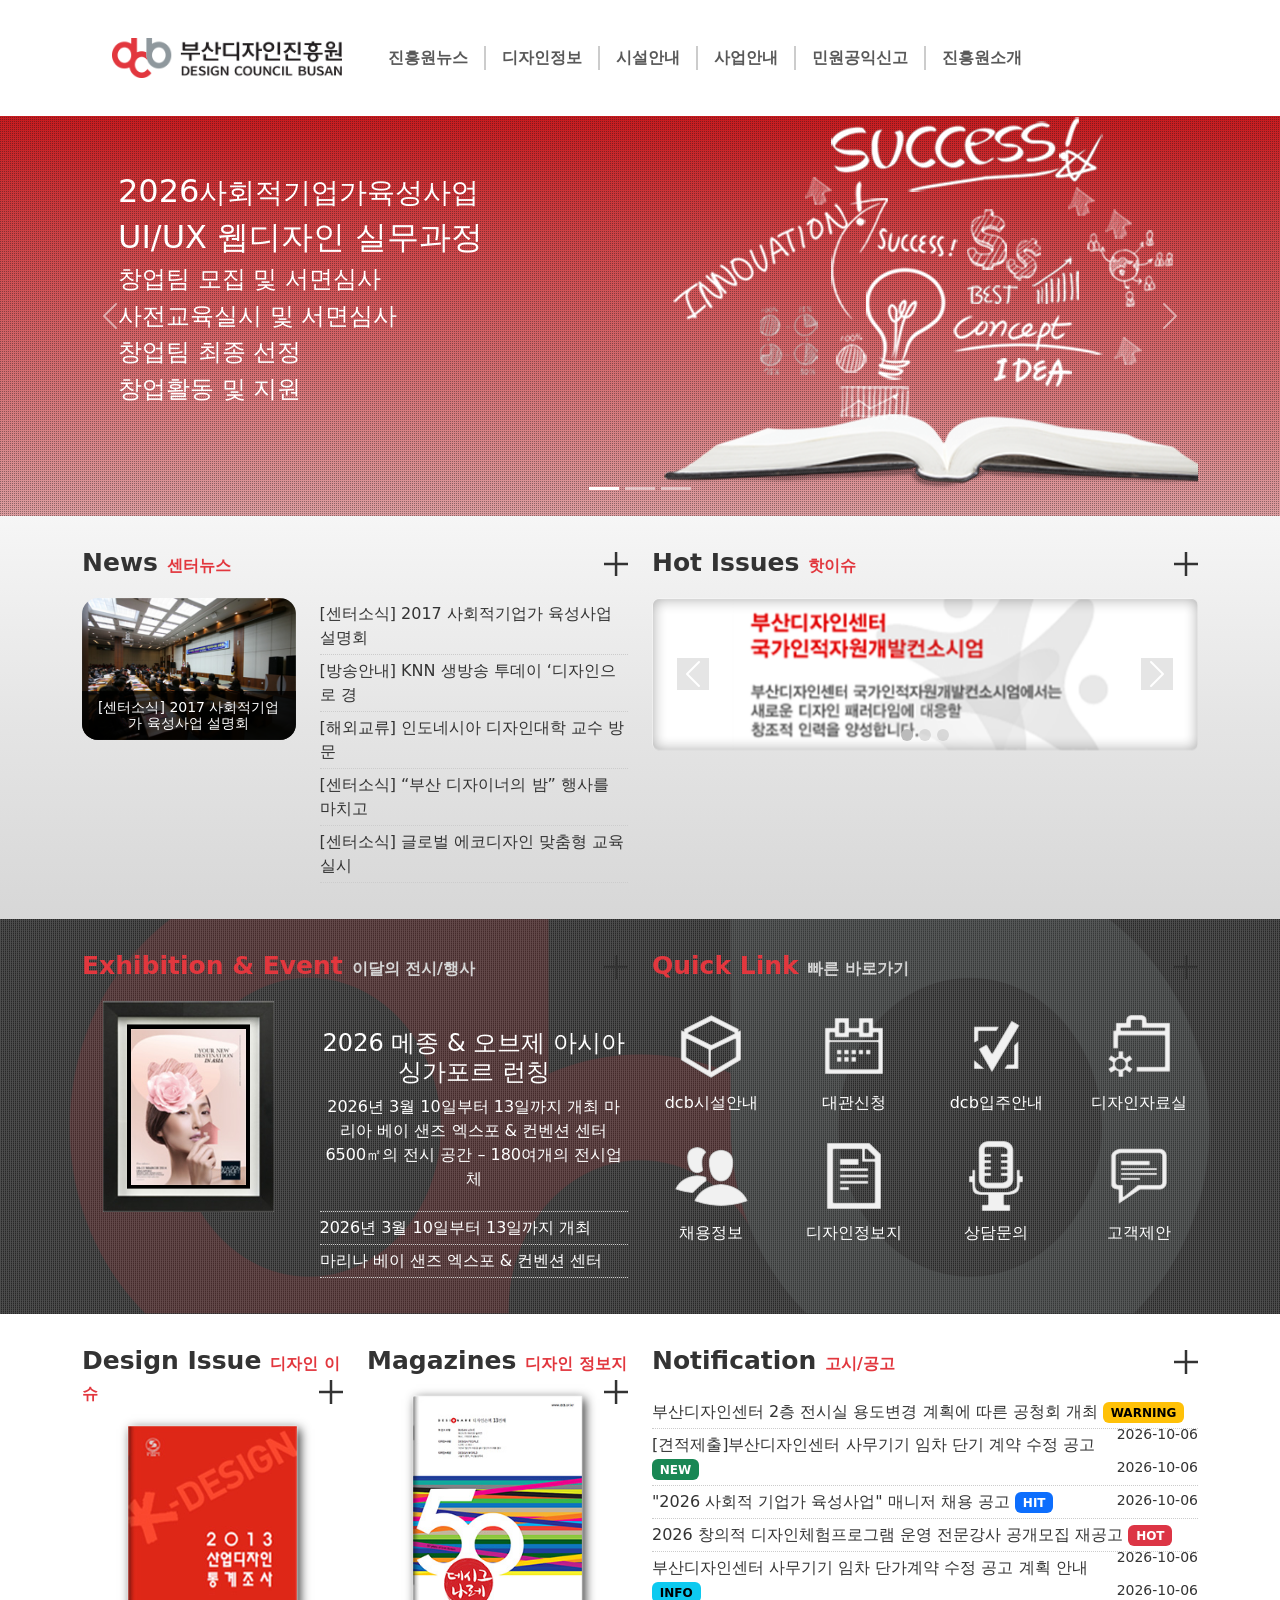
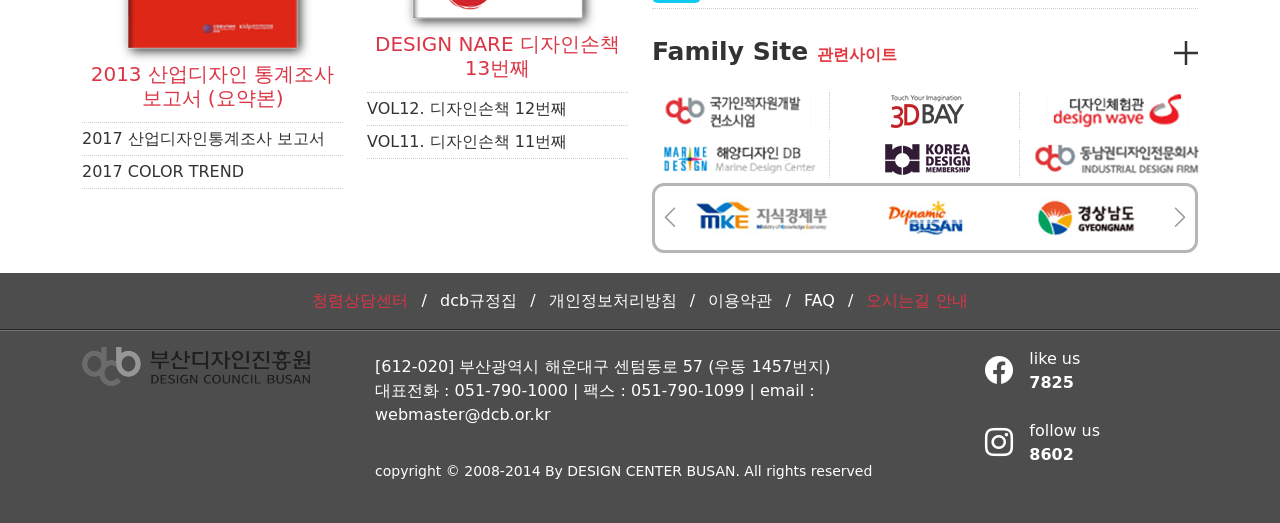
==== index.html @ 32fc04a7 "first_commit" ====
<!DOCTYPE html>
<html lang="en">
<head>
  <meta charset="UTF-8">
  <meta name="viewport" content="width=device-width, initial-scale=1.0">
  <title>html 기본구조</title>
  <link rel="stylesheet" href="/css/bootstrap.min.css">
  <link rel="stylesheet" href="/asset/bootstrap-icons/bootstrap-icons.min.css">
  <link rel="stylesheet" href="/css/style.css">
</head>

<body>
  <div id="wrap">
    <header id="head">
      <nav class="navbar navbar-expand-lg">
        <div class="container">
          <a class="navbar-brand" href="/"><img src="/img/logo.png" alt="부산디자인진흥원"></a>
          <button class="navbar-toggler" type="button" data-bs-toggle="collapse"    data-bs-target="#head_nav" aria-controls="head_nav" aria-expanded="false" aria-label="Toggle navigation">
            <span class="navbar-toggler-icon"></span>
          </button>
          <div class="collapse navbar-collapse" id="head_nav">

            <ul class="navbar-nav me-auto mb-2 mb-lg-0">
              <li class="nav-item dropdown">
                <a class="nav-link dropdown-toggle" href="#" role="button" data-bs-toggle="dropdown" aria-expanded="false">
                  진흥원뉴스
                </a>
                <ul class="dropdown-menu">
                  <li><a class="dropdown-item" href="#">고시/공고</a></li>
                  <li><hr class="dropdown-divider"></li>
                  <li><a class="dropdown-item" href="#">유관기관 고시/공고</a></li>
                  <li><hr class="dropdown-divider"></li>
                  <li><a class="dropdown-item" href="#">진흥원소식</a></li>
                  <li><hr class="dropdown-divider"></li>
                  <li><a class="dropdown-item" href="#">진흥원포토</a></li>
                </ul>
              </li>
              <li class="nav-item dropdown">
                <a class="nav-link dropdown-toggle" href="#" role="button" data-bs-toggle="dropdown" aria-expanded="false">
                  디자인정보
                </a>
                <ul class="dropdown-menu">
                  <li><a class="dropdown-item" href="#">진흥원발간자료</a></li>
                  <li><hr class="dropdown-divider"></li>
                  <li><a class="dropdown-item" href="#">디자인진로체험</a></li>
                  <li><hr class="dropdown-divider"></li>
                  <li><a class="dropdown-item" href="#">동남권디자인전문회사</a></li>
                  <li><hr class="dropdown-divider"></li>
                  <li><a class="dropdown-item" href="#">디자인컨설팅</a></li>
                </ul>
              </li>
              <li class="nav-item dropdown">
                <a class="nav-link dropdown-toggle" href="#" role="button" data-bs-toggle="dropdown" aria-expanded="false">
                  시설안내
                </a>
                <ul class="dropdown-menu">
                  <li><a class="dropdown-item" href="#">대관시설안내</a></li>
                  <li><hr class="dropdown-divider"></li>
                  <li><a class="dropdown-item" href="#">대관요금안내</a></li>
                  <li><hr class="dropdown-divider"></li>
                  <li><a class="dropdown-item" href="#">대관현황</a></li>
                  <li><hr class="dropdown-divider"></li>
                  <li><a class="dropdown-item" href="#">대관신청</a></li>
                  <li><hr class="dropdown-divider"></li>
                  <li><a class="dropdown-item" href="#">입주안내</a></li>
                  <li><hr class="dropdown-divider"></li>
                  <li><a class="dropdown-item" href="#">입주기업안내</a></li>
                  <li><hr class="dropdown-divider"></li>
                  <li><a class="dropdown-item" href="#">층별안내</a></li>
                  <li><hr class="dropdown-divider"></li>
                  <li><a class="dropdown-item" href="#">주차안내</a></li>
                </ul>
              </li>
              <li class="nav-item dropdown">
                <a class="nav-link dropdown-toggle" href="#" role="button" data-bs-toggle="dropdown" aria-expanded="false">
                  사업안내
                </a>
                <ul class="dropdown-menu">
                  <li><a class="dropdown-item" href="#">사업종합안내</a></li>
                  <li><hr class="dropdown-divider"></li>
                  <li><a class="dropdown-item" href="#">부산디자인 융합산업 체계화</a></li>
                  <li><hr class="dropdown-divider"></li>
                  <li><a class="dropdown-item" href="#">세계디자인 수도 부산 리더십</a></li>
                  <li><hr class="dropdown-divider"></li>
                  <li><a class="dropdown-item" href="#">차세대 디자인산업 선도</a></li>
                  <li><hr class="dropdown-divider"></li>
                  <li><a class="dropdown-item" href="#">글로벌허브 디자인자산 확충</a></li>
                </ul>
              </li>
              <li class="nav-item dropdown">
                <a class="nav-link dropdown-toggle" href="#" role="button" data-bs-toggle="dropdown" aria-expanded="false">
                  민원공익신고
                </a>
                <ul class="dropdown-menu">
                  <li><a class="dropdown-item" href="#">부패·공익신고</a></li>
                  <li><hr class="dropdown-divider"></li>
                  <li><a class="dropdown-item" href="#">상담문의</a></li>
                  <li><hr class="dropdown-divider"></li>
                  <li><a class="dropdown-item" href="#">청렴윤리경영</a></li>
                  <li><hr class="dropdown-divider"></li>
                  <li><a class="dropdown-item" href="#">고객만족경영</a></li>
                </ul>
              </li>
              <li class="nav-item dropdown">
                <a class="nav-link dropdown-toggle" href="#" role="button" data-bs-toggle="dropdown" aria-expanded="false">
                  진흥원소개
                </a>
                <ul class="dropdown-menu">
                  <li><a class="dropdown-item" href="#">인사말</a></li>
                  <li><hr class="dropdown-divider"></li>
                  <li><a class="dropdown-item" href="#">비전</a></li>
                  <li><hr class="dropdown-divider"></li>
                  <li><a class="dropdown-item" href="#">주요연혁</a></li>
                  <li><hr class="dropdown-divider"></li>
                  <li><a class="dropdown-item" href="#">진흥원상징(CI)</a></li>
                  <li><hr class="dropdown-divider"></li>
                  <li><a class="dropdown-item" href="#">조직구성</a></li>
                  <li><hr class="dropdown-divider"></li>
                  <li><a class="dropdown-item" href="#">인권경영</a></li>
                  <li><hr class="dropdown-divider"></li>
                  <li><a class="dropdown-item" href="#">클린경영</a></li>
                  <li><hr class="dropdown-divider"></li>
                  <li><a class="dropdown-item" href="#">찾아오시는길</a></li>
                </ul>
              </li>
            </ul>
          </div>
        </div>
      </nav>
    </header>
    <main id="contents">
      <section class="main01">
        <div class="container">
          <div id="main_img" class="carousel slide">
            <div class="carousel-indicators">
              <button type="button" data-bs-target="#main_img" data-bs-slide-to="0" class="active" aria-current="true" aria-label="Slide 1"></button>
              <button type="button" data-bs-target="#main_img" data-bs-slide-to="1" aria-label="Slide 2"></button>
              <button type="button" data-bs-target="#main_img" data-bs-slide-to="2" aria-label="Slide 3"></button>
            </div>
            <div class="carousel-inner">
              <div class="carousel-item active">
                <div class="row">
                  <div class="col-sm-6 text-white p-5">
                    <h2 class="my-2">2026<small>사회적기업가육성사업</small></h2>
                    <h2>UI/UX 웹디자인 실무과정</h2>
                    <h4>창업팀 모집 및 서면심사</h4>
                    <h4>사전교육실시  및 서면심사</h4>
                    <h4>창업팀 최종 선정</h4>
                    <h4>창업활동 및 지원</h4>
                  </div>
                  <div class="col-6">
                    <img src="/img/01_main_img_01.png" alt="2026 UI/UX 웹디자인 실무과정 이미지">
                  </div>
                </div>
              </div>

              <div class="carousel-item">
                <div class="row">
                  <div class="col-sm-6 text-white p-5">
                    <h2 class="my-2">2027<small>사회적기업가육성사업</small></h2>
                    <h2>UI/UX 웹디자인 실무과정</h2>
                    <h4>창업팀 모집 및 서면심사</h4>
                    <h4>사전교육실시  및 서면심사</h4>
                    <h4>창업팀 최종 선정</h4>
                    <h4>창업활동 및 지원</h4>
                  </div>
                  <div class="col-6">
                    <img src="/img/01_main_img_01.png" alt="2026 UI/UX 웹디자인 실무과정 이미지">
                  </div>
                </div>
              </div>
              <div class="carousel-item">
                <div class="row">
                  <div class="col-sm-6 text-white p-5">
                    <h2 class="my-2">2028<small>사회적기업가육성사업</small></h2>
                    <h2>UI/UX 웹디자인 실무과정</h2>
                    <h4>창업팀 모집 및 서면심사</h4>
                    <h4>사전교육실시  및 서면심사</h4>
                    <h4>창업팀 최종 선정</h4>
                    <h4>창업활동 및 지원</h4>
                  </div>
                  <div class="col-6">
                    <img src="/img/01_main_img_01.png" alt="2026 UI/UX 웹디자인 실무과정 이미지">
                  </div>
                </div>
              </div>
              
              
            </div>
            <button class="carousel-control-prev" type="button" data-bs-target="#main_img" data-bs-slide="prev">
              <span class="carousel-control-prev-icon" aria-hidden="true"></span>
              <span class="visually-hidden">Previous</span>
            </button>
            <button class="carousel-control-next" type="button" data-bs-target="#main_img" data-bs-slide="next">
              <span class="carousel-control-next-icon" aria-hidden="true"></span>
              <span class="visually-hidden">Next</span>
            </button>
          </div>
        </div>
      </section>
      <section class="main02">
        <div class="container">
          <div class="row">
            <div class="col-12 col-md-6">
              <h3 class="main_title">
                News
                <small>센터뉴스</small>
                <a href="#"><img src="/img/more.png" alt="더보기"></a>
              </h3>
              <div class="row">
                <div class="col-sm-5">
                  <div class="bbs_img">
                    <img src="/img/02_bbs_img.jpg" alt="센터뉴스사진">
                    <h4>[센터소식] 2017 사회적기업가 육성사업 설명회</h4>
                  </div>
                </div>
                <div class="col-sm-7">
                  <ul class="list-unstyled bbs_list">
                    <li><a href="#">[센터소식] 2017 사회적기업가 육성사업 설명회</a></li>
                    <li><a href="#">[방송안내] KNN 생방송 투데이 ‘디자인으로 경</a></li>
                    <li><a href="#">[해외교류] 인도네시아 디자인대학 교수 방문</a></li>
                    <li><a href="#">[센터소식] “부산 디자이너의 밤” 행사를 마치고</a></li>
                    <li><a href="#">[센터소식] 글로벌 에코디자인 맞춤형 교육 실시</a></li>
                  </ul>
                </div>
              </div>
            </div>
            <div class="col-12 col-md-6">
              <h3 class="main_title">
                Hot Issues
                <small>핫이슈</small>
                <a href="#"><img src="/img/more.png" alt="더보기"></a>
              </h3>
              <!--핫이슈 캐러셀 시작점-->
              <div id="main_hot" class="carousel slide">
                <div class="carousel-indicators">
                  <button type="button" data-bs-target="#main_hot" data-bs-slide-to="0" class="active" aria-current="true" aria-label="Slide 1"></button>
                  <button type="button" data-bs-target="#main_hot" data-bs-slide-to="1" aria-label="Slide 2"></button>
                  <button type="button" data-bs-target="#main_hot" data-bs-slide-to="2" aria-label="Slide 3"></button>
                </div>
                <div class="carousel-inner">
                  <div class="carousel-item active">
                    <img src="/img/02_hot_01.png" alt="핫이슈1">
                  </div>
                  <div class="carousel-item">
                    <img src="/img/02_hot_01.png" alt="핫이슈2">
                  </div>
                  <div class="carousel-item">
                    <img src="/img/02_hot_01.png" alt="핫이슈3">
                  </div>
                </div>
                <button class="carousel-control-prev" type="button" data-bs-target="#main_hot" data-bs-slide="prev">
                  <span class="carousel-control-prev-icon" aria-hidden="true"></span>
                  <span class="visually-hidden">Previous</span>
                </button>
                <button class="carousel-control-next" type="button" data-bs-target="#main_hot" data-bs-slide="next">
                  <span class="carousel-control-next-icon" aria-hidden="true"></span>
                  <span class="visually-hidden">Next</span>
                </button>
              </div>
          <!--핫이슈 캐러셀 끝-->
            </div>
          </div>
        </div>
      </section>
      <section class="main03">
        <div class="container">
          <div class="row">
            <div class="col-sm-6">
              <h3 class="main_title reverse">
                Exhibition & Event
                <small>이달의 전시/행사</small>
                <a href="#"><img src="/img/more.png" alt="더보기"></a>
              </h3>
              <div class="row">
                <div class="col-sm-5">
                  <div class="poster">
                    <img src="/img/03_poster_img.jpg" alt="전시행사">
                  </div>
                </div>
                <div class="col-sm-7">
                  <ul class="list-unstyled bbs_list">
                    <li>
                      <a href="#" class="text-center">
                        <h4 class="mt-4">2026 메종 & 오브제 아시아 싱가포르 런칭</h4>
                      </a>
                        <p class="text-center">2026년 3월 10일부터 13일까지 개최
                            마리아 베이 샌즈 엑스포 & 컨벤션 센터
                            6500㎡의 전시 공간 – 180여개의 전시업체</p>
                    </li>
                    <li><a href="#">2026년 3월 10일부터 13일까지 개최 </a></li>
                    <li><a href="#">마리나 베이 샌즈 엑스포 & 컨벤션 센터</a></li>
                  </ul>
                </div>
              </div>
            </div>
            <div class="col-sm-6">
              <h3 class="main_title reverse">
                Quick Link
                <small>빠른 바로가기</small>
                <a href="#"><img src="/img/more.png" alt="더보기"></a>
              </h3>
              <div class="row main_quick">
                <div class="col-4 col-sm-3">
                  <a href="#">
                    <img src="/img/03_icon1.png" alt="dcb시설안내">
                    <p>dcb시설안내</p>
                  </a>
                </div>
                <div class="col-4 col-sm-3">
                  <a href="#">
                    <img src="/img/03_icon2.png" alt="대관신청">
                    <p>대관신청</p>
                  </a>
                </div>
                <div class="col-4 col-sm-3">
                  <a href="#">
                    <img src="/img/03_icon3.png" alt="dcb입주안내">
                    <p>dcb입주안내</p>
                  </a>
                </div>
                <div class="col-4 col-sm-3">
                  <a href="#">
                    <img src="/img/03_icon4.png" alt="디자인자료실">
                    <p>디자인자료실</p>
                  </a>
                </div>
                <div class="col-4 col-sm-3">
                  <a href="#">
                    <img src="/img/03_icon5.png" alt="채용정보">
                    <p>채용정보</p>
                  </a>
                </div>
                <div class="col-4 col-sm-3">
                  <a href="#">
                    <img src="/img/03_icon6.png" alt="디자인정보지">
                    <p>디자인정보지</p>
                  </a>
                </div>
                <div class="col-4 col-sm-3 offset-2 offset-sm-0">
                  <a href="#">
                    <img src="/img/03_icon7.png" alt="상담문의">
                    <p>상담문의</p>
                  </a>
                </div>
                <div class="col-4 col-sm-3">
                  <a href="#">
                    <img src="/img/03_icon8.png" alt="고객제안">
                    <p>고객제안</p>
                  </a>
                </div>
                
              </div>
            </div>
          </div>
        </div>
      </section>
      <section class="main04">
        <div class="container">
          <div class="row">
            <div class="col-12 col-sm-6 col-md-3 ">
              <h3 class="main_title">
                Design Issue
                <small>디자인 이슈</small>
                <a href="#"><img src="/img/more.png" alt="더보기"></a>
              </h3>
              <div class="book mx-auto">
                <img src="/img/04_book1.jpg" class="w-100" alt="디자인이슈">
              </div>
              <ul class="list-unstyled bbs_list">
                <li>
                  <a href="#" class="text-center">
                    <h4 class="h5 text-danger">2013 산업디자인 통계조사 보고서 (요약본)</h4>
                  </a>
                </li>
                <li><a href="#">2017 산업디자인통계조사 보고서 </a></li>
                <li><a href="#">2017 COLOR TREND</a></li>
              </ul>
            </div>
            <div class="col-12 col-sm-6 col-md-3">
              <h3 class="main_title">
                Magazines
                <small>디자인 정보지</small>
                <a href="#"><img src="/img/more.png" alt="더보기"></a>
              </h3>
              <div class="book mx-auto">
                <img src="/img/04_book2.jpg" class="w-100" alt="디자인정보지">
              </div>
              <ul class="list-unstyled bbs_list">
                <li>
                  <a href="#" class="text-center">
                    <h4 class="h5 text-danger">DESIGN NARE 디자인손책 13번째</h4>
                  </a>
                </li>
                <li><a href="#">VOL12. 디자인손책 12번째 </a></li>
                <li><a href="#">VOL11. 디자인손책 11번째</a></li>
              </ul>
            </div>
            <div class="col-12 col-sm-12 col-md-6">
              <h3 class="main_title">
                Notification
                <small>고시/공고</small>
                <a href="#"><img src="/img/more.png" alt="더보기"></a>
              </h3>
              <ul class="list-unstyled bbs_list">
                <li><a href="#">부산디자인센터 2층 전시실 용도변경 계획에 따른 공청회 개최</a>
                <span class="badge text-bg-warning">WARNING</span>
                <small class="float-end">2026-10-06</small></li>
                <li><a href="#">[견적제출]부산디자인센터 사무기기 임차 단기 계약 수정 공고</a>
                <span class="badge text-bg-success">NEW</span>
                <small class="float-end">2026-10-06</small></li>
                <li><a href="#">"2026 사회적 기업가 육성사업" 매니저 채용 공고</a>
                <span class="badge text-bg-primary">HIT</span>
                <small class="float-end">2026-10-06</small></li>
                <li><a href="#">2026 창의적 디자인체험프로그램 운영 전문강사 공개모집 재공고</a>
                <span class="badge text-bg-danger">HOT</span>
                <small class="float-end">2026-10-06</small></li>
                <li><a href="#">부산디자인센터 사무기기 임차 단가계약 수정 공고 계획 안내</a>
                <span class="badge text-bg-info">INFO</span>
                <small class="float-end">2026-10-06</small></li> 
              </ul>
              <h3 class="main_title">
                Family Site
                <small>관련사이트</small>
                <a href="#"><img src="/img/more.png" alt="더보기"></a>
              </h3>
              <div class="row site_list">
                <div class="col-6 col-sm-4">
                  <a href="#" target="_blank"><img src="/img/04_site1.png" alt="국가인적자원개발컨소시엄"></a>
                </div>
                <div class="col-6 col-sm-4">
                  <a href="#" target="_blank"><img src="/img/04_site2.png" alt="3D text-bg-primary"></a>
                </div>
                <div class="col-6 col-sm-4">
                  <a href="#" target="_blank"><img src="/img/04_site3.png" alt="디자인체험관 design wave"></a>
                </div>
                <div class="col-6 col-sm-4">
                  <a href="#" target="_blank"><img src="/img/04_site4.png" alt="해양디자인 DB"></a>
                </div>
                <div class="col-6 col-sm-4">
                  <a href="#" target="_blank"><img src="/img/04_site5.png" alt="korea design"></a>
                </div>
                <div class="col-6 col-sm-4">
                  <a href="#" target="_blank"><img src="/img/04_site6.png" alt="동남권디자인전문회사"></a>
                </div>
              </div>
              <!--배너 시작-->
              <div id="main_banner" class="carousel slide">
                <div class="carousel-indicators">
                  <button type="button" data-bs-target="#main_banner" data-bs-slide-to="0" class="active" aria-current="true" aria-label="Slide 1"></button>
                  <button type="button" data-bs-target="#main_banner" data-bs-slide-to="1" aria-label="Slide 2"></button>
                  <button type="button" data-bs-target="#main_banner" data-bs-slide-to="2" aria-label="Slide 3"></button>
                </div>
                <div class="carousel-inner">
                  <div class="carousel-item active">
                    <div class="row g-2">
                      <div class="col-4 p-0">
                        <a href="#" target="_blank"><img src="/img/04_link1.jpg" alt="링크 1"></a>
                      </div>
                      <div class="col-4 p-0">
                        <a href="#" target="_blank"><img src="/img/04_link2.jpg" alt="링크 2"></a>
                      </div>
                      <div class="col-4 p-0">
                        <a href="#" target="_blank"><img src="/img/04_link3.jpg" alt="링크 3"></a>
                      </div>
                    </div>
                  </div>
                  <div class="carousel-item">
                    <div class="row g-2">
                      <div class="col-4 p-0">
                        <a href="#" target="_blank"><img src="/img/04_link2.jpg" alt="링크 2"></a>
                      </div>
                      <div class="col-4 p-0">
                        <a href="#" target="_blank"><img src="/img/04_link3.jpg" alt="링크 3"></a>
                      </div>
                      <div class="col-4 p-0">
                        <a href="#" target="_blank"><img src="/img/04_link1.jpg" alt="링크 1"></a>
                      </div>
                    </div>
                  </div>
                  <div class="carousel-item">
                    <div class="row g-2">
                      <div class="col-4 p-0">
                        <a href="#" target="_blank"><img src="/img/04_link3.jpg" alt="링크 3"></a>
                      </div>
                      <div class="col-4 p-0">
                        <a href="#" target="_blank"><img src="/img/04_link2.jpg" alt="링크 2"></a>
                      </div>
                      <div class="col-4 px-0 px-sm-2">
                        <a href="#" target="_blank"><img src="/img/04_link1.jpg" alt="링크 1"></a>
                      </div>
                    </div>
                  </div>
                </div>
                <button class="carousel-control-prev" type="button" data-bs-target="#main_banner" data-bs-slide="prev">
                  <i class="bi bi-chevron-left"></i>
                  <span class="visually-hidden">Previous</span>
                </button>
                <button class="carousel-control-next" type="button" data-bs-target="#main_banner" data-bs-slide="next">
                  <i class="bi bi-chevron-right"></i>
                  <span class="visually-hidden">Next</span>
                </button>
              </div>
              <!--배너 종료-->
            </div>
          </div>
        </div>
      </section>
    </main>
    <footer id="foot">
      <div class="foot_link py-3">
        <div class="container text-center">
          <ul class="list-inline mb-0">
            <li class="list-inline-item"><a href="#" class="text-danger">청렴상담센터</a></li>
            <li class="list-inline-item">/</li>
            <li class="list-inline-item"><a href="#" class="text-white">dcb규정집</a></li>
            <li class="list-inline-item">/</li>
            <li class="list-inline-item"><a href="#" class="text-white">개인정보처리방침</a></li>
            <li class="list-inline-item">/</li>
            <li class="list-inline-item"><a href="#" class="text-white">이용약관</a></li>
            <li class="list-inline-item">/</li>
            <li class="list-inline-item"><a href="#" class="text-white">FAQ</a></li>
            <li class="list-inline-item">/</li>
            <li class="list-inline-item"><a href="#" class="text-danger">오시는길 안내</a></li>
          </ul>
        </div>
      </div>
      <div class="foot_copy py-1 py-sm-3">
        <div class="container">
          <div class="row text-center text-sm-start">
            <div class="col-sm-3">
              <img src="/img/logo_foot.png" alt="부산디자인진흥원">
            </div>
            <div class="col-sm-6">
              <p class="p-1 p-md-2">
                [612-020] 부산광역시 해운대구 센텀동로 57 <br class="d-sm-none">(우동 1457번지)
                <br>대표전화 : 051-790-1000 <br class="d-sm-none">
                <span class="d-none d-sm-inline">|</span>
                팩스 : 051-790-1099<br class="d-sm-none">
                <span class="d-none d-sm-inline">|</span>
                email : webmaster@dcb.or.kr
              </p>
              <p class="p-1 p-md-2"><small>copyright © 2008-2014 By DESIGN CENTER BUSAN.<br class="d-sm-none"> All rights reserved</small></p>
            </div>
            <div class="col-sm-3">
              <dl class="row sns g-3">
                <dt class="col-2 col-sm-4 h3 text-end pt-2">
                  <i class="bi bi-facebook"></i>
                </dt>
                <dd class="col-4 col-sm-8 text-start">
                  like us<br><span class="sns_count">7825</span>
                </dd>
                <dt class="col-2 col-sm-4 h3 text-end pt-2">
                  <i class="bi bi-instagram "></i>
                </dt>
                <dd class="col-4 col-sm-8 text-start">
                  follow us<br><span class="sns_count">8602</span>
                </dd>
              </dl>
            </div>
          </div>
        </div>
      </div>
    </footer>
  </div>
  <!--자바는 보통 바디 가장 하단에 작성해서 로딩이 잘 되도록 함.-->
  <script src="/js/bootstrap.bundle.min.js"></script>
</body>
</html>
---- css/style.css ----
/*기본설정*/
body {color: #333;}
a {color: #333; text-decoration: none;}
a:hover { color:#E2373E; font-weight: bold;}
/*레이아웃*/
#wrap {}
#head {}
#head_nav .dropdown-toggle::after {display: none;}
#head_nav .nav-item {border-right:2px #ccc solid;}
#head_nav .nav-item:last-child {border: none;}
#head_nav .nav-item .nav-link {font-weight: bold; padding: 0px 16px;}

#navi {}
.navbar-brand {padding: 10px; margin: 20px; display: block;}
.navbar-brand img {height: 40px;}

#contents {}
.main_title {font-weight: bold; padding: 12px 0; font-size: 25px;}
.main_title small {color: #E2373E; font-size: 16px;}
.main_title a {float: right;}
.main_title a img {height: 24px;}
.main_title.reverse {color: #E2373E;}
.main_title.reverse small {color: #d6d6d6;}

#foot {background-color: #4d4d4d; color: #fff;}
.foot_link {border-bottom: #262626 1px solid;}
.foot_copy {border-top: #737373 1px solid;}

/*메인스타일*/
.bbs_img {position: relative; border-radius: 16px;}
.bbs_img img {max-width: 100%; border-radius: 16px; }
.bbs_img h4 {position: absolute; width: 100%; bottom: 0; background-color: rgba(0,0,0,0.75); color: #fff; font-size: 14px;
margin: 0; padding: 8px 12px; text-align: center; border-radius: 0 0 16px 16px;}

.bbs_list li {border-bottom: 1px #ccc dotted; padding: 4px 0;}

.main01 {background-image: url(/img/01_bg.png), linear-gradient(180deg, #C71B1F 0%, #DB9C9F 100%);}
.main02, .main03, .main04 {padding: 20px 0;}
.main02 {background: linear-gradient(0deg, #D7D7D7 0%, #E5E5E5 50%, #F6F6F6 100%);}
.main03 {
  background-image: url(/img/03_bg2.png), url(/img/03_bg1.png);
  background-size: cover, auto;
  background-repeat: no-repeat, repeat;
  background-position: center center, center;
  color: #fff;
}
.main03 a {color:#fff;}

#main_img .carousel-control-next,
#main_img .carousel-control-prev {width: 5%;}

#main_hot .carousel-item > img {width: 100%;}
#main_hot .carousel-indicators {margin-bottom: 0;}
#main_hot .carousel-indicators [data-bs-target] {width:12px; height: 12px; border-radius: 50%; background-color: #bbb;}
#main_hot .carousel-control-prev-icon,
#main_hot .carousel-control-next-icon {background-color: #ccc;}

#main_banner {border-radius: 12px; border: 3px solid #B6B6B6; background: #FFF; padding: 10px 30px;}
#main_banner .carousel-item .row {text-align: center;}
#main_banner .carousel-control-prev,
#main_banner .carousel-control-next {width: 30px; color: #333; font-size: 24px;}

.poster {background: url(/img/03_poster_bg.jpg) 100% center no-repeat;
  background-size: 100% 100%;
  padding: 13% 13%;
  width: 80%;
  margin: 0 auto;
}
.poster img {width: 100%;}
.bbs_list h4 {word-break: keep-all;}

.main_quick > div {text-align: center; padding: 0 16px;}

.book {width: 65%; box-shadow: #fff 0px 0px 2px, #333 3px 3px 10px;
      margin-bottom: 10px;}

.main04 .bbs_list .h5 {min-height: 48px;}

.site_list > div {text-align: center; padding: 0 10px; margin: 5px 0; border-right: dotted 1px #ccc;}
.site_list > div:nth-child(3) {border: none;}
.site_list > div:last-child {border: none;}

.sns {}
.sns .sns_count {font-weight: bolder;}

@media (max-width: 575.98px) { 
  #main_banner{padding: 10px 20px;} 
  #main_banner img {max-width: 100%;}
  .main_title {font-size: 23px;}
  .main_title small {font-size: 15px;}
  .main_quick p {margin-bottom: 4px;}
  .main_quick {padding: 4px;}
  .site_list {margin-bottom: 16px;}
  .foot_copy img {padding: 20px 0;}
  .sns {padding: 10px 0 20px 0;}
}
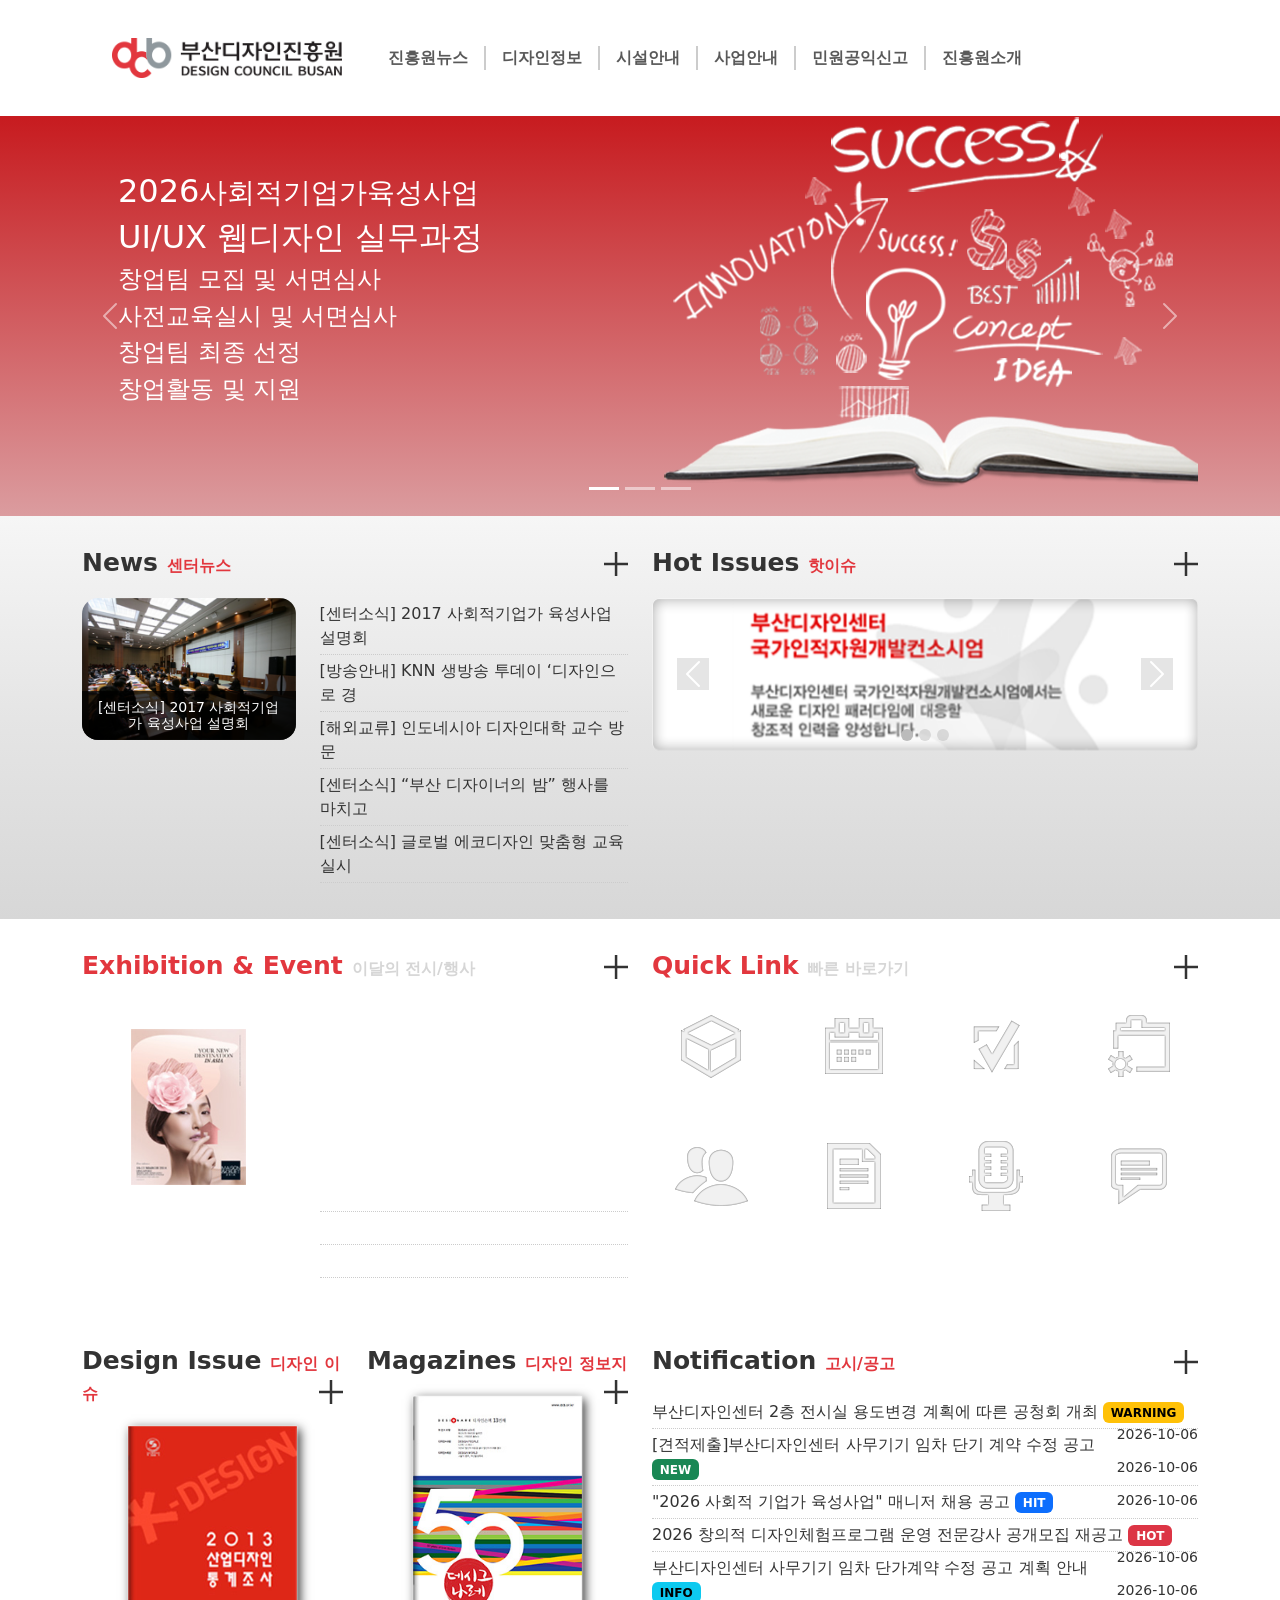
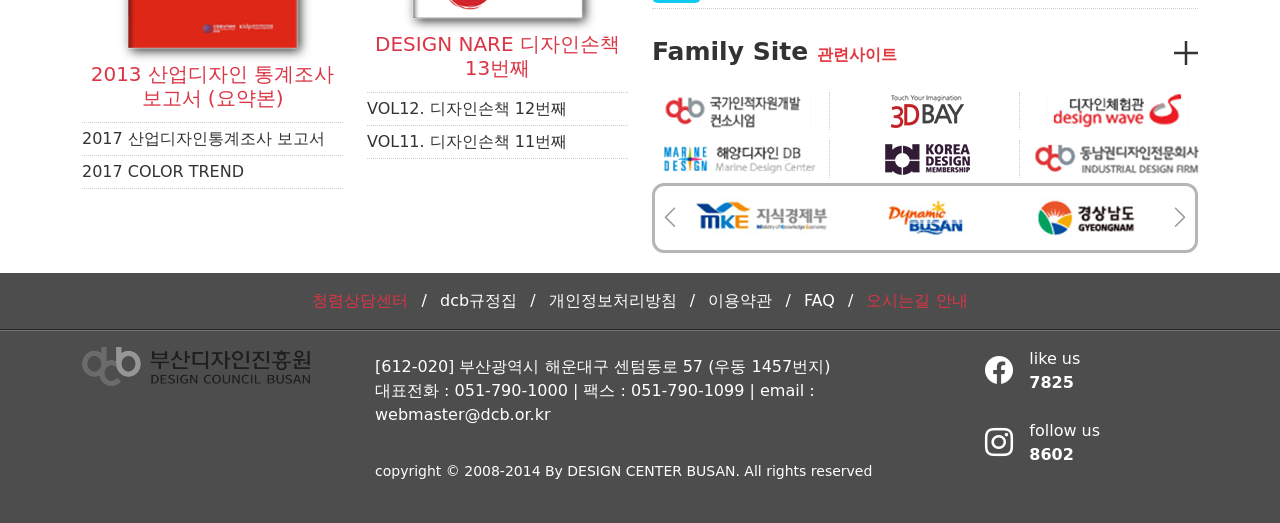
==== commit f2091456: "2026-10-27-상대경로변경" ====
--- a/index.html
+++ b/index.html
@@ -4,9 +4,9 @@
   <meta charset="UTF-8">
   <meta name="viewport" content="width=device-width, initial-scale=1.0">
   <title>html 기본구조</title>
-  <link rel="stylesheet" href="/css/bootstrap.min.css">
-  <link rel="stylesheet" href="/asset/bootstrap-icons/bootstrap-icons.min.css">
-  <link rel="stylesheet" href="/css/style.css">
+  <link rel="stylesheet" href="css/bootstrap.min.css">
+  <link rel="stylesheet" href="asset/bootstrap-icons/bootstrap-icons.min.css">
+  <link rel="stylesheet" href="css/style.css">
 </head>
 
 <body>
@@ -14,7 +14,7 @@
     <header id="head">
       <nav class="navbar navbar-expand-lg">
         <div class="container">
-          <a class="navbar-brand" href="/"><img src="/img/logo.png" alt="부산디자인진흥원"></a>
+          <a class="navbar-brand" href="#"><img src="img/logo.png" alt="부산디자인진흥원"></a>
           <button class="navbar-toggler" type="button" data-bs-toggle="collapse"    data-bs-target="#head_nav" aria-controls="head_nav" aria-expanded="false" aria-label="Toggle navigation">
             <span class="navbar-toggler-icon"></span>
           </button>
@@ -149,7 +149,7 @@
                     <h4>창업활동 및 지원</h4>
                   </div>
                   <div class="col-6">
-                    <img src="/img/01_main_img_01.png" alt="2026 UI/UX 웹디자인 실무과정 이미지">
+                    <img src="img/01_main_img_01.png" alt="2026 UI/UX 웹디자인 실무과정 이미지">
                   </div>
                 </div>
               </div>
@@ -165,7 +165,7 @@
                     <h4>창업활동 및 지원</h4>
                   </div>
                   <div class="col-6">
-                    <img src="/img/01_main_img_01.png" alt="2026 UI/UX 웹디자인 실무과정 이미지">
+                    <img src="img/01_main_img_01.png" alt="2026 UI/UX 웹디자인 실무과정 이미지">
                   </div>
                 </div>
               </div>
@@ -180,7 +180,7 @@
                     <h4>창업활동 및 지원</h4>
                   </div>
                   <div class="col-6">
-                    <img src="/img/01_main_img_01.png" alt="2026 UI/UX 웹디자인 실무과정 이미지">
+                    <img src="img/01_main_img_01.png" alt="2026 UI/UX 웹디자인 실무과정 이미지">
                   </div>
                 </div>
               </div>
@@ -205,12 +205,12 @@
               <h3 class="main_title">
                 News
                 <small>센터뉴스</small>
-                <a href="#"><img src="/img/more.png" alt="더보기"></a>
+                <a href="#"><img src="img/more.png" alt="더보기"></a>
               </h3>
               <div class="row">
                 <div class="col-sm-5">
                   <div class="bbs_img">
-                    <img src="/img/02_bbs_img.jpg" alt="센터뉴스사진">
+                    <img src="img/02_bbs_img.jpg" alt="센터뉴스사진">
                     <h4>[센터소식] 2017 사회적기업가 육성사업 설명회</h4>
                   </div>
                 </div>
@@ -229,7 +229,7 @@
               <h3 class="main_title">
                 Hot Issues
                 <small>핫이슈</small>
-                <a href="#"><img src="/img/more.png" alt="더보기"></a>
+                <a href="#"><img src="img/more.png" alt="더보기"></a>
               </h3>
               <!--핫이슈 캐러셀 시작점-->
               <div id="main_hot" class="carousel slide">
@@ -240,13 +240,13 @@
                 </div>
                 <div class="carousel-inner">
                   <div class="carousel-item active">
-                    <img src="/img/02_hot_01.png" alt="핫이슈1">
+                    <img src="img/02_hot_01.png" alt="핫이슈1">
                   </div>
                   <div class="carousel-item">
-                    <img src="/img/02_hot_01.png" alt="핫이슈2">
+                    <img src="img/02_hot_01.png" alt="핫이슈2">
                   </div>
                   <div class="carousel-item">
-                    <img src="/img/02_hot_01.png" alt="핫이슈3">
+                    <img src="img/02_hot_01.png" alt="핫이슈3">
                   </div>
                 </div>
                 <button class="carousel-control-prev" type="button" data-bs-target="#main_hot" data-bs-slide="prev">
@@ -270,12 +270,12 @@
               <h3 class="main_title reverse">
                 Exhibition & Event
                 <small>이달의 전시/행사</small>
-                <a href="#"><img src="/img/more.png" alt="더보기"></a>
+                <a href="#"><img src="img/more.png" alt="더보기"></a>
               </h3>
               <div class="row">
                 <div class="col-sm-5">
                   <div class="poster">
-                    <img src="/img/03_poster_img.jpg" alt="전시행사">
+                    <img src="img/03_poster_img.jpg" alt="전시행사">
                   </div>
                 </div>
                 <div class="col-sm-7">
@@ -298,54 +298,54 @@
               <h3 class="main_title reverse">
                 Quick Link
                 <small>빠른 바로가기</small>
-                <a href="#"><img src="/img/more.png" alt="더보기"></a>
+                <a href="#"><img src="img/more.png" alt="더보기"></a>
               </h3>
               <div class="row main_quick">
                 <div class="col-4 col-sm-3">
                   <a href="#">
-                    <img src="/img/03_icon1.png" alt="dcb시설안내">
+                    <img src="img/03_icon1.png" alt="dcb시설안내">
                     <p>dcb시설안내</p>
                   </a>
                 </div>
                 <div class="col-4 col-sm-3">
                   <a href="#">
-                    <img src="/img/03_icon2.png" alt="대관신청">
+                    <img src="img/03_icon2.png" alt="대관신청">
                     <p>대관신청</p>
                   </a>
                 </div>
                 <div class="col-4 col-sm-3">
                   <a href="#">
-                    <img src="/img/03_icon3.png" alt="dcb입주안내">
+                    <img src="img/03_icon3.png" alt="dcb입주안내">
                     <p>dcb입주안내</p>
                   </a>
                 </div>
                 <div class="col-4 col-sm-3">
                   <a href="#">
-                    <img src="/img/03_icon4.png" alt="디자인자료실">
+                    <img src="img/03_icon4.png" alt="디자인자료실">
                     <p>디자인자료실</p>
                   </a>
                 </div>
                 <div class="col-4 col-sm-3">
                   <a href="#">
-                    <img src="/img/03_icon5.png" alt="채용정보">
+                    <img src="img/03_icon5.png" alt="채용정보">
                     <p>채용정보</p>
                   </a>
                 </div>
                 <div class="col-4 col-sm-3">
                   <a href="#">
-                    <img src="/img/03_icon6.png" alt="디자인정보지">
+                    <img src="img/03_icon6.png" alt="디자인정보지">
                     <p>디자인정보지</p>
                   </a>
                 </div>
                 <div class="col-4 col-sm-3 offset-2 offset-sm-0">
                   <a href="#">
-                    <img src="/img/03_icon7.png" alt="상담문의">
+                    <img src="img/03_icon7.png" alt="상담문의">
                     <p>상담문의</p>
                   </a>
                 </div>
                 <div class="col-4 col-sm-3">
                   <a href="#">
-                    <img src="/img/03_icon8.png" alt="고객제안">
+                    <img src="img/03_icon8.png" alt="고객제안">
                     <p>고객제안</p>
                   </a>
                 </div>
@@ -362,10 +362,10 @@
               <h3 class="main_title">
                 Design Issue
                 <small>디자인 이슈</small>
-                <a href="#"><img src="/img/more.png" alt="더보기"></a>
+                <a href="#"><img src="img/more.png" alt="더보기"></a>
               </h3>
               <div class="book mx-auto">
-                <img src="/img/04_book1.jpg" class="w-100" alt="디자인이슈">
+                <img src="img/04_book1.jpg" class="w-100" alt="디자인이슈">
               </div>
               <ul class="list-unstyled bbs_list">
                 <li>
@@ -381,10 +381,10 @@
               <h3 class="main_title">
                 Magazines
                 <small>디자인 정보지</small>
-                <a href="#"><img src="/img/more.png" alt="더보기"></a>
+                <a href="#"><img src="img/more.png" alt="더보기"></a>
               </h3>
               <div class="book mx-auto">
-                <img src="/img/04_book2.jpg" class="w-100" alt="디자인정보지">
+                <img src="img/04_book2.jpg" class="w-100" alt="디자인정보지">
               </div>
               <ul class="list-unstyled bbs_list">
                 <li>
@@ -400,7 +400,7 @@
               <h3 class="main_title">
                 Notification
                 <small>고시/공고</small>
-                <a href="#"><img src="/img/more.png" alt="더보기"></a>
+                <a href="#"><img src="img/more.png" alt="더보기"></a>
               </h3>
               <ul class="list-unstyled bbs_list">
                 <li><a href="#">부산디자인센터 2층 전시실 용도변경 계획에 따른 공청회 개최</a>
@@ -422,26 +422,26 @@
               <h3 class="main_title">
                 Family Site
                 <small>관련사이트</small>
-                <a href="#"><img src="/img/more.png" alt="더보기"></a>
+                <a href="#"><img src="img/more.png" alt="더보기"></a>
               </h3>
               <div class="row site_list">
                 <div class="col-6 col-sm-4">
-                  <a href="#" target="_blank"><img src="/img/04_site1.png" alt="국가인적자원개발컨소시엄"></a>
+                  <a href="#" target="_blank"><img src="img/04_site1.png" alt="국가인적자원개발컨소시엄"></a>
                 </div>
                 <div class="col-6 col-sm-4">
-                  <a href="#" target="_blank"><img src="/img/04_site2.png" alt="3D text-bg-primary"></a>
+                  <a href="#" target="_blank"><img src="img/04_site2.png" alt="3D text-bg-primary"></a>
                 </div>
                 <div class="col-6 col-sm-4">
-                  <a href="#" target="_blank"><img src="/img/04_site3.png" alt="디자인체험관 design wave"></a>
+                  <a href="#" target="_blank"><img src="img/04_site3.png" alt="디자인체험관 design wave"></a>
                 </div>
                 <div class="col-6 col-sm-4">
-                  <a href="#" target="_blank"><img src="/img/04_site4.png" alt="해양디자인 DB"></a>
+                  <a href="#" target="_blank"><img src="img/04_site4.png" alt="해양디자인 DB"></a>
                 </div>
                 <div class="col-6 col-sm-4">
-                  <a href="#" target="_blank"><img src="/img/04_site5.png" alt="korea design"></a>
+                  <a href="#" target="_blank"><img src="img/04_site5.png" alt="korea design"></a>
                 </div>
                 <div class="col-6 col-sm-4">
-                  <a href="#" target="_blank"><img src="/img/04_site6.png" alt="동남권디자인전문회사"></a>
+                  <a href="#" target="_blank"><img src="img/04_site6.png" alt="동남권디자인전문회사"></a>
                 </div>
               </div>
               <!--배너 시작-->
@@ -455,39 +455,39 @@
                   <div class="carousel-item active">
                     <div class="row g-2">
                       <div class="col-4 p-0">
-                        <a href="#" target="_blank"><img src="/img/04_link1.jpg" alt="링크 1"></a>
-                      </div>
-                      <div class="col-4 p-0">
-                        <a href="#" target="_blank"><img src="/img/04_link2.jpg" alt="링크 2"></a>
-                      </div>
-                      <div class="col-4 p-0">
-                        <a href="#" target="_blank"><img src="/img/04_link3.jpg" alt="링크 3"></a>
+                        <a href="#" target="_blank"><img src="img/04_link1.jpg" alt="링크 1"></a>
+                      </div>
+                      <div class="col-4 p-0">
+                        <a href="#" target="_blank"><img src="img/04_link2.jpg" alt="링크 2"></a>
+                      </div>
+                      <div class="col-4 p-0">
+                        <a href="#" target="_blank"><img src="img/04_link3.jpg" alt="링크 3"></a>
                       </div>
                     </div>
                   </div>
                   <div class="carousel-item">
                     <div class="row g-2">
                       <div class="col-4 p-0">
-                        <a href="#" target="_blank"><img src="/img/04_link2.jpg" alt="링크 2"></a>
-                      </div>
-                      <div class="col-4 p-0">
-                        <a href="#" target="_blank"><img src="/img/04_link3.jpg" alt="링크 3"></a>
-                      </div>
-                      <div class="col-4 p-0">
-                        <a href="#" target="_blank"><img src="/img/04_link1.jpg" alt="링크 1"></a>
+                        <a href="#" target="_blank"><img src="img/04_link2.jpg" alt="링크 2"></a>
+                      </div>
+                      <div class="col-4 p-0">
+                        <a href="#" target="_blank"><img src="img/04_link3.jpg" alt="링크 3"></a>
+                      </div>
+                      <div class="col-4 p-0">
+                        <a href="#" target="_blank"><img src="img/04_link1.jpg" alt="링크 1"></a>
                       </div>
                     </div>
                   </div>
                   <div class="carousel-item">
                     <div class="row g-2">
                       <div class="col-4 p-0">
-                        <a href="#" target="_blank"><img src="/img/04_link3.jpg" alt="링크 3"></a>
-                      </div>
-                      <div class="col-4 p-0">
-                        <a href="#" target="_blank"><img src="/img/04_link2.jpg" alt="링크 2"></a>
+                        <a href="#" target="_blank"><img src="img/04_link3.jpg" alt="링크 3"></a>
+                      </div>
+                      <div class="col-4 p-0">
+                        <a href="#" target="_blank"><img src="img/04_link2.jpg" alt="링크 2"></a>
                       </div>
                       <div class="col-4 px-0 px-sm-2">
-                        <a href="#" target="_blank"><img src="/img/04_link1.jpg" alt="링크 1"></a>
+                        <a href="#" target="_blank"><img src="img/04_link1.jpg" alt="링크 1"></a>
                       </div>
                     </div>
                   </div>
@@ -529,7 +529,7 @@
         <div class="container">
           <div class="row text-center text-sm-start">
             <div class="col-sm-3">
-              <img src="/img/logo_foot.png" alt="부산디자인진흥원">
+              <img src="img/logo_foot.png" alt="부산디자인진흥원">
             </div>
             <div class="col-sm-6">
               <p class="p-1 p-md-2">
@@ -564,6 +564,6 @@
     </footer>
   </div>
   <!--자바는 보통 바디 가장 하단에 작성해서 로딩이 잘 되도록 함.-->
-  <script src="/js/bootstrap.bundle.min.js"></script>
+  <script src="js/bootstrap.bundle.min.js"></script>
 </body>
 </html>
--- a/css/style.css
+++ b/css/style.css
@@ -34,11 +34,11 @@
 
 .bbs_list li {border-bottom: 1px #ccc dotted; padding: 4px 0;}
 
-.main01 {background-image: url(/img/01_bg.png), linear-gradient(180deg, #C71B1F 0%, #DB9C9F 100%);}
+.main01 {background-image: url(img/01_bg.png), linear-gradient(180deg, #C71B1F 0%, #DB9C9F 100%);}
 .main02, .main03, .main04 {padding: 20px 0;}
 .main02 {background: linear-gradient(0deg, #D7D7D7 0%, #E5E5E5 50%, #F6F6F6 100%);}
 .main03 {
-  background-image: url(/img/03_bg2.png), url(/img/03_bg1.png);
+  background-image: url(img/03_bg2.png), url(img/03_bg1.png);
   background-size: cover, auto;
   background-repeat: no-repeat, repeat;
   background-position: center center, center;
@@ -60,7 +60,7 @@
 #main_banner .carousel-control-prev,
 #main_banner .carousel-control-next {width: 30px; color: #333; font-size: 24px;}
 
-.poster {background: url(/img/03_poster_bg.jpg) 100% center no-repeat;
+.poster {background: url(img/03_poster_bg.jpg) 100% center no-repeat;
   background-size: 100% 100%;
   padding: 13% 13%;
   width: 80%;
